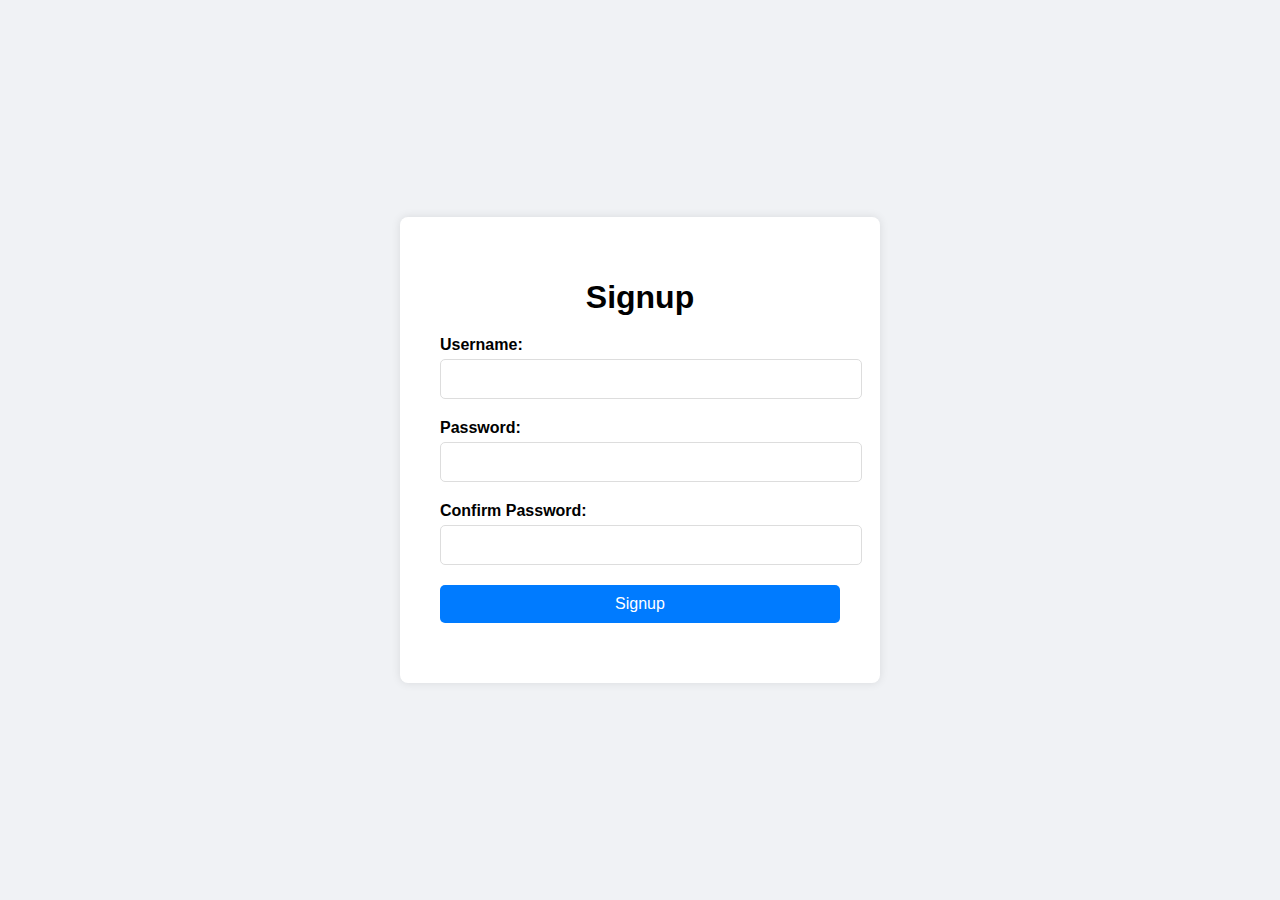
==== templates/signup.html @ b448b45a "updating the webapp" ====
<!DOCTYPE html>
<html lang="en">
<head>
    <meta charset="UTF-8">
    <meta name="viewport" content="width=device-width, initial-scale=1.0">
    <title>Signup</title>
    <style>
        body {
            font-family: Arial, sans-serif;
            background-color: #f0f2f5;
            display: flex;
            justify-content: center;
            align-items: center;
            height: 100vh;
            margin: 0;
        }

        .container {
            background-color: #fff;
            border-radius: 8px;
            box-shadow: 0 0 10px rgba(0, 0, 0, 0.1);
            padding: 40px;
            width: 400px;
        }

        .container h1 {
            text-align: center;
            margin-bottom: 20px;
        }

        .form-group {
            margin-bottom: 20px;
        }

        .form-group label {
            display: block;
            font-weight: bold;
            margin-bottom: 5px;
        }

        .form-group input {
            width: 100%;
            padding: 10px;
            font-size: 16px;
            border-radius: 5px;
            border: 1px solid #ddd;
        }

        .form-group button {
            width: 100%;
            padding: 10px;
            font-size: 16px;
            border: none;
            border-radius: 5px;
            background-color: #007bff;
            color: #fff;
            cursor: pointer;
        }

        .form-group button:hover {
            background-color: #0056b3;
        }
    </style>
</head>
<body>
    <div class="container">
        <h1>Signup</h1>
        <form action="/signup" method="post">
            <div class="form-group">
                <label for="username">Username:</label>
                <input type="text" id="username" name="username" required>
            </div>
            <div class="form-group">
                <label for="password">Password:</label>
                <input type="password" id="password" name="password" required>
            </div>
            <div class="form-group">
                <label for="confirm_password">Confirm Password:</label>
                <input type="password" id="confirm_password" name="confirm_password" required>
            </div>
            <div class="form-group">
                <button type="submit">Signup</button>
            </div>
        </form>
    </div>
</body>
</html>
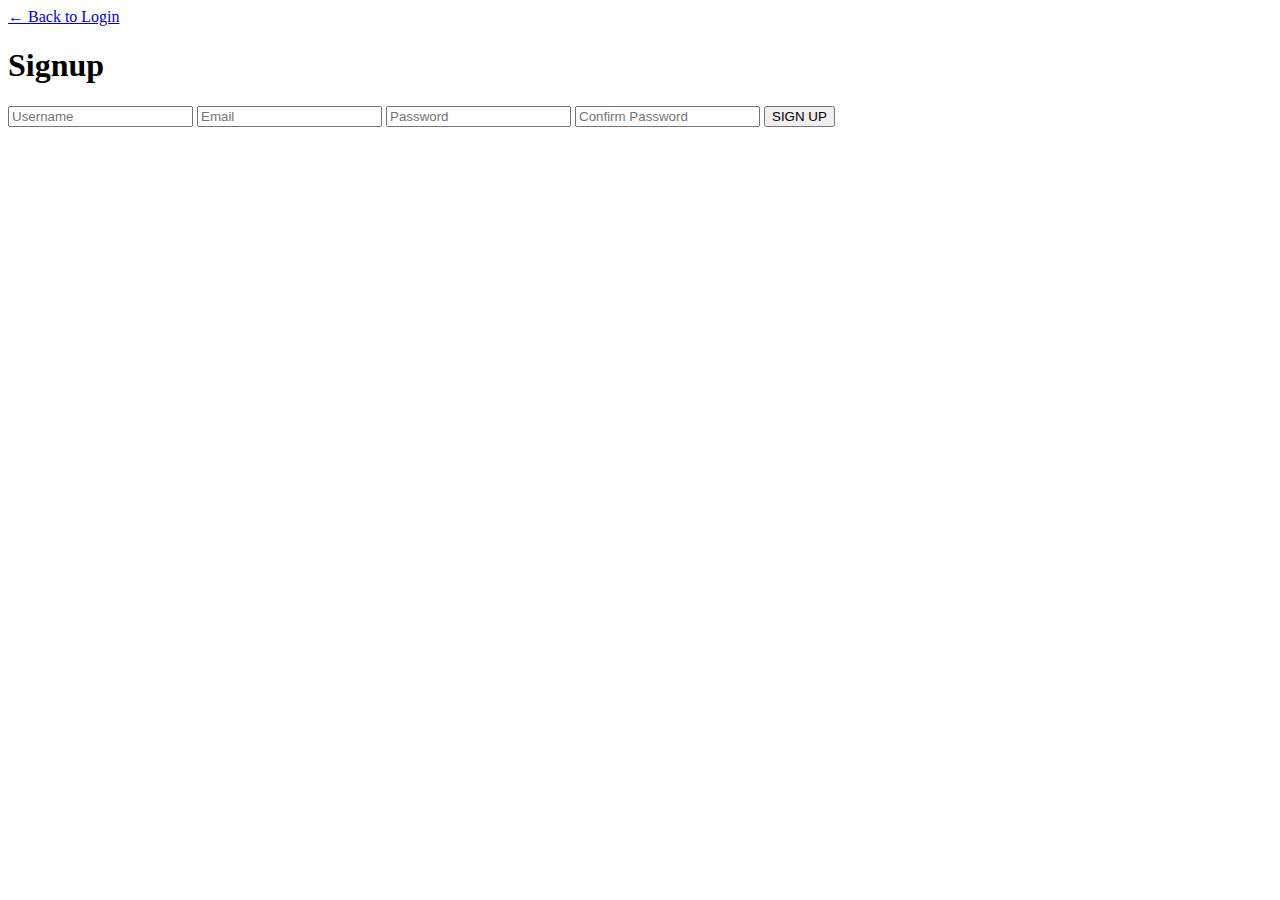
==== commit a5dc90f1: "updated app.py with more UI" ====
--- a/templates/signup.html
+++ b/templates/signup.html
@@ -1,88 +1,28 @@
 <!DOCTYPE html>
 <html lang="en">
+
 <head>
     <meta charset="UTF-8">
     <meta name="viewport" content="width=device-width, initial-scale=1.0">
     <title>Signup</title>
-    <style>
-        body {
-            font-family: Arial, sans-serif;
-            background-color: #f0f2f5;
-            display: flex;
-            justify-content: center;
-            align-items: center;
-            height: 100vh;
-            margin: 0;
-        }
+    <link href="https://fonts.googleapis.com/css?family=Fjalla+One&display=swap" rel="stylesheet">
+    <link rel="stylesheet" href="{{ url_for('static', filename='css/signup.css') }}">
+</head>
 
-        .container {
-            background-color: #fff;
-            border-radius: 8px;
-            box-shadow: 0 0 10px rgba(0, 0, 0, 0.1);
-            padding: 40px;
-            width: 400px;
-        }
-
-        .container h1 {
-            text-align: center;
-            margin-bottom: 20px;
-        }
-
-        .form-group {
-            margin-bottom: 20px;
-        }
-
-        .form-group label {
-            display: block;
-            font-weight: bold;
-            margin-bottom: 5px;
-        }
-
-        .form-group input {
-            width: 100%;
-            padding: 10px;
-            font-size: 16px;
-            border-radius: 5px;
-            border: 1px solid #ddd;
-        }
-
-        .form-group button {
-            width: 100%;
-            padding: 10px;
-            font-size: 16px;
-            border: none;
-            border-radius: 5px;
-            background-color: #007bff;
-            color: #fff;
-            cursor: pointer;
-        }
-
-        .form-group button:hover {
-            background-color: #0056b3;
-        }
-    </style>
-</head>
 <body>
-    <div class="container">
+    <div class="contact-us">
+        <div class="back-button">
+            <a href="/login">← Back to Login</a>
+        </div>
         <h1>Signup</h1>
         <form action="/signup" method="post">
-            <div class="form-group">
-                <label for="username">Username:</label>
-                <input type="text" id="username" name="username" required>
-            </div>
-            <div class="form-group">
-                <label for="password">Password:</label>
-                <input type="password" id="password" name="password" required>
-            </div>
-            <div class="form-group">
-                <label for="confirm_password">Confirm Password:</label>
-                <input type="password" id="confirm_password" name="confirm_password" required>
-            </div>
-            <div class="form-group">
-                <button type="submit">Signup</button>
-            </div>
+            <input placeholder="Username" type="text" id="username" name="username" required>
+            <input placeholder="Email" type="email" id="email" name="email" required>
+            <input placeholder="Password" type="password" id="password" name="password" required>
+            <input placeholder="Confirm Password" type="password" id="confirm_password" name="confirm_password" required>
+            <button type="submit">SIGN UP</button>
         </form>
     </div>
 </body>
+
 </html>
-
